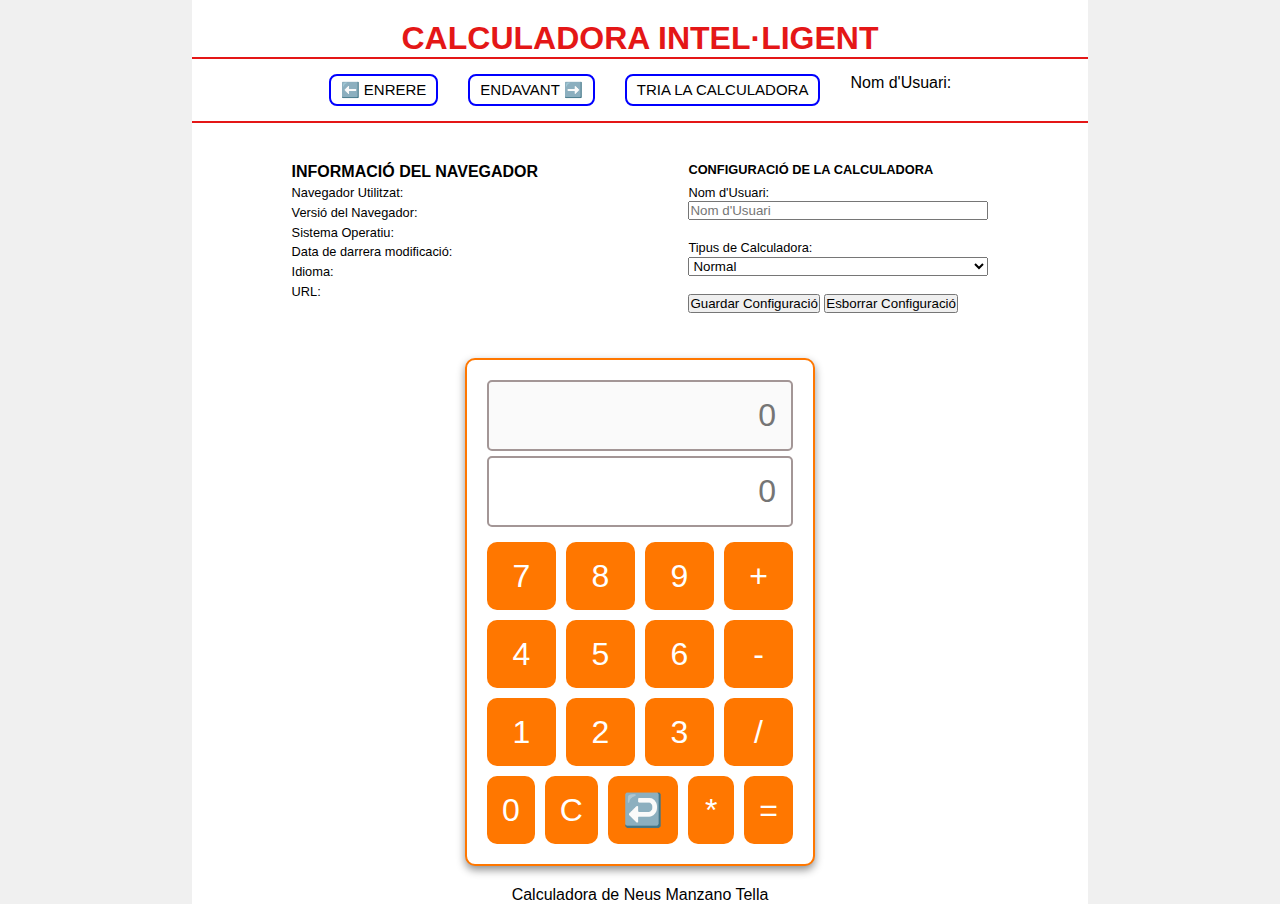
==== index.html @ e823f3c8 "vvv" ====
<!DOCTYPE html>
<html lang="en">
<head>
    <meta charset="UTF-8">
    <meta name="viewport" content="width=device-width, initial-scale=1.0">
    <!--meta que permet als navegadors mostrar les pàgines web més antigues que no cumpleixen amb els standards-->
    <meta http-equiv="x-ua-compatible" content="ie=edge">
    <!--meta per a fer una petita descripció del contingut de la pàgina. Important pels motors de recerca-->
    <meta name="description" content="Exercici d'una calculadora">
    <!--Paraules clau del lloc web. Important pels motors de recerca-->
    <meta name="keywords" content="calculadora, javascript" />
    <!--Per donar permisos d'administrador a usuaris de faceebook per accedir a pluguins socials de
    facebook integrats en una pàgina, com ara la caixade comentaris de facebook:
    fb:admins, indica que l'usuari té permisos, content, ha de tenir l'id d'uasuàri-->
    <meta property="fb:admins" content="YourFacebookUsername" />
    <!--per a usuaris d'apple, quan es guarden un enllaç al seu escriptori, descarrega una icona-->
    <link rel="apple-touch-icon" href="apple-touch-icon.png">
    <title>Calculadora Neus Manzano</title>

    <link rel="stylesheet" href="css/style.css">

    <script src="js/calculadora.js"></script>
</head>

<body>

    <header>
        <h1>Calculadora Intel·ligent</h1>
        <section class="menu">
            <div class="botons">
                <button onclick="goBack()">⬅️ Enrere</button>
                <button onclick="goForward()">Endavant ➡️</button>
                <button id="EscullCalculadora">Tria la Calculadora</button>
                <p id="MostrarNomUsuari">Nom d'Usuari: </p>
            </div>
        </section>

        <section class="informacio">
            <div class="dadesNavegador">
                <h2>Informació del Navegador</h2>
                <p id="navegador">Navegador Utilitzat:</p>
                <p id="versioNavegador">Versió del Navegador:</p>
                <p id="sistemaOperatiu">Sistema Operatiu:</p>
                <p id="dataModificacio">Data de darrera modificació:</p>
                <p id="idioma">Idioma:</p>
                <p id="hostname">URL:</p>
            </div>

            <div class="configuracio">
                <h3>Configuració de la calculadora</h3>
                <label for="nomUsuari">Nom d'Usuari:</label>
                <input type="text" id="nomUsuari" placeholder="Nom d'Usuari">
                <br><br>
                
                <label for="tipusCalculadora">Tipus de Calculadora:</label>
                <select id="tipusCalculadora">
                    <option value="normal">Normal</option>
                    <option value="decimal">Decimal</option>
                </select>
                <br><br>
                
                <button onclick="guardarConfiguracio()">Guardar Configuració</button>
                <button onclick="esborrarConfiguracio()">Esborrar Configuració</button>
            </div>
        </section>
    </header>

    <main class="contenidor">

        <div class="calculadoraNormal" id="calculadoraNormal">
            <div class="pantalles">
                <!--Amb disabeled evitem que l'usuari escrigui directament al camp input-->
                <input disabled id="pantallaOperacio" placeholder="0" type="text">
                <br>
                <input id="pantallaMissatges" placeholder="0" type="text"> 
            </div>
            <div class="filesBotons">
                <div class="fila">
                    <button onclick="afegirNumero(7)">7</button>
                    <button onclick="afegirNumero(8)">8</button>
                    <button onclick="afegirNumero(9)">9</button>
                    <button onclick="definirOperador('+')">+</button>
                </div>
                <div class="fila">
                    <button onclick="afegirNumero(4)">4</button>
                    <button onclick="afegirNumero(5)">5</button>
                    <button onclick="afegirNumero(6)">6</button>
                    <button onclick="definirOperador('-')">-</button>
                </div>
                <div class="fila">
                    <button onclick="afegirNumero(1)">1</button>
                    <button onclick="afegirNumero(2)">2</button>
                    <button onclick="afegirNumero(3)">3</button>
                    <button onclick="definirOperador('/')">/</button>
                </div>
                <div class="fila">
                    <button onclick="afegirNumero(0)">0</button>
                    <button onclick="esborrarPantalla()">C</button>
                    <button onclick="esborrarUltimNumero()">↩️</button>
                    <button onclick="definirOperador('*')">*</button>
                    <button onclick="calcularResultat()">=</button>
                </div>
            </div>
        </div>

        <div class="calculadoraDecimals" id="calculadoraDecimals" style="display: none;">
            <div class="pantalles">
                <!--Amb disabeled evitem que l'usuari escrigui directament al camp input-->
                <input disabled id="pantallaOperacioDecimals" placeholder="0" type="text">
                <br>
                <input disabled id="pantallaMissatgesDecimals" placeholder="0" type="text"> 
            </div>
            <div class="filesBotons">
                <div class="fila">
                    <button onclick="afegirNumero(7)">7</button>
                    <button onclick="afegirNumero(8)">8</button>
                    <button onclick="afegirNumero(9)">9</button>
                    <button onclick="definirOperador('+')">+</button>
                </div>
                <div class="fila">
                    <button onclick="afegirNumero(4)">4</button>
                    <button onclick="afegirNumero(5)">5</button>
                    <button onclick="afegirNumero(6)">6</button>
                    <button onclick="definirOperador('-')">-</button>
                </div>
                <div class="fila">
                    <button onclick="afegirNumero(1)">1</button>
                    <button onclick="afegirNumero(2)">2</button>
                    <button onclick="afegirNumero(3)">3</button>
                    <button onclick="definirOperador('/')">/</button>
                </div>
                <div class="fila">
                    <button onclick="afegirNumero(0)">0</button>
                    <button onclick="afegirNumero('.')">.</button>
                    <button onclick="esborrarPantalla()">C</button>
                    <button onclick="esborrarUltimNumero()">↩️</button>
                    <button onclick="definirOperador('*')">*</button>
                    <button onclick="calcularResultat()">=</button>
                </div>
            </div>
        </div>
        
    </main>

    <footer>
        <p>Calculadora de Neus Manzano Tella</p>
    </footer>

    <script src="js/calculadora.js"></script>

</body>
</html>
---- css/style.css ----
/*  1. Correct the line height in all browsers.
    2. Prevent adjustments of font size after orientation changes in iOS.*/ 
html {
line-height: 1.15; /* 1 */
-webkit-text-size-adjust: 100%; /* 2 */
}

/*Remove margins and paddings by default*/
* { 
    margin: 0;
    padding: 0;
    box-sizing: border-box;
    font-family: "Open Sans", sans-serif;
}

/* set a minimum height of 100% of the viewport for the html and body elements */
/* html, body {
    min-height: 100vh;
} */

html{
    background-color: #f0f0f0;
}

/*Define a default family of web content*/
body {
    width: 70%;
    margin: 0 auto;
    background-color: #ffffff;
    display: flex;
    align-items: center;
    flex-direction: column;
}

header{
    width: 100%;
    text-align: center;
    margin-bottom: 15px;
    padding-top: 20px;
    padding-top: 20px;
}

header h1{
    text-transform: uppercase;
    color: #e41717;
    font-size: 2em;
    text-align: center;
    border-bottom: 2px solid #e41717;

}

/*CSS per als botons de navegació*/
.menu{
    margin-top: 15px;
}

.botons{
    display: flex;
    flex-direction: row;
    justify-content:center;
    width: 100%;
    border-bottom: 2px solid #e41717;
    padding-bottom: 15px;
}

.botons button {
    margin-right: 30px;
    background-color: #ffffff;
    font-size: 15px;
    font-weight:500;
    text-transform: uppercase;
    color: #000000;
    border: 2px solid blue;
    padding: 5px 10px;
    border-radius: 8px;
    cursor: pointer;
}

.botons button:hover {
    background-color: blue;
    color:white;
}

.informacio{
    width: 80%;
    margin: 20px auto;
    display: flex;
    flex-direction: row;
    padding: 10px;
    border-radius: 5px;
    text-align: left;
    padding-top: 20px;
    justify-content: space-between;
}

.informacio h2{
    font-size: 1em;
    text-transform: uppercase;
    margin-bottom: 5px;
}

.informacio p{
    font-size: 0.8em;
    margin-bottom: 5px;
}

/*CSS per al formulari de configuració d'usuari i de tiupus de calculadora*/
.configuracio {
    width: 300px;
}

.configuracio input, .configuracio select {
    width: 100%;
    margin: 0;
}

.configuracio h3{
    font-size: 0.8em;
    text-transform: uppercase;
    margin-bottom: 5px;
}

.configuracio label{
    font-size: 0.8em;
    margin: 0;
}

/*CSS per al contenidor de la calculadora i els seus inputs i botons*/
.contenidor {
    display: flex;
    flex-direction: column;
    align-items: center;
    width: 100%;
    max-width: 350px;
}

/*CSS calculadores*/
.calculadoraNormal, .calculadoraDecimals{
    display: flex;
    flex-direction: column;
    align-items: center;
    background-color: #ffffff;
    border: 2px solid #ff7700;
    border-radius: 10px;
    padding: 20px;
    box-shadow: 0 4px 8px rgba(0, 0, 0, 0.434);
    margin-bottom: 20px;
}

.pantalles {
    margin-bottom: 10px;
    width: 100%;
}

.pantalles input {
    width: 100%;
    padding: 15px;
    font-size: 2em;
    text-align: right;
    border: 2px solid #a39696;
    border-radius: 5px;
    margin-bottom: 5px;
}

.filesBotons {
    display: grid;
    grid-template-rows: repeat(4, 1fr);
    gap: 10px;
    width: 100%;
}

.fila{
    display: flex;
    gap: 10px;
    width: 100%;

}

.fila button {
    flex: 1;
    padding: 15px;
    font-size:2em;
    border: none;
    border-radius: 10px;
    background-color: #ff7700;
    color: white;
    cursor: pointer;
}

.fila button:hover {
    background-color: white;
    color:#ff7700;
    border: 2px solid #ff7700;
}

.fila5{
    display: flex;
    gap:10px;
    width: 100%;
}

.fila5 button {
    flex: 1;
    padding: 15px;
    font-size:2em;
    border: none;
    border-radius: 10px;
    background-color: #ff7700;
    color: white;
    cursor: pointer;
}

.fila5 button:hover {
    background-color: white;
    color:#ff7700;
    border: 2px solid #ff7700;
}
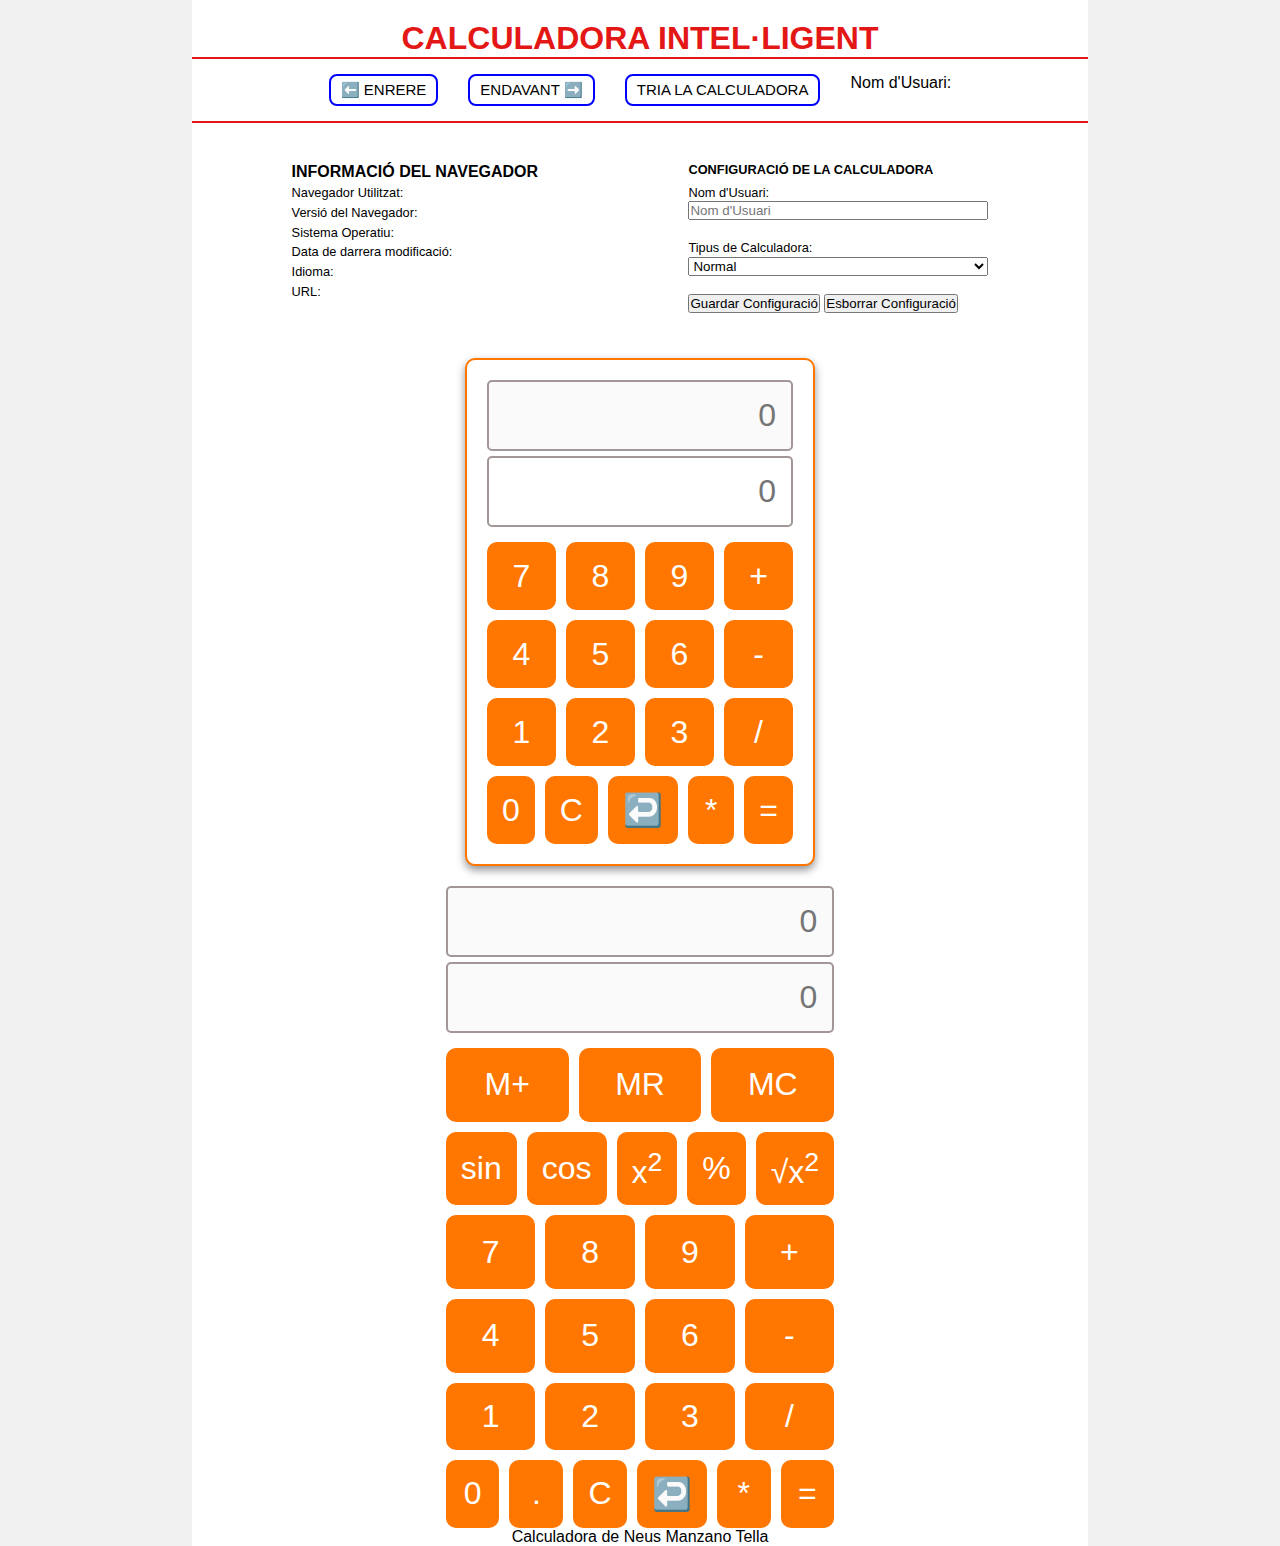
==== commit 2d65a3b6: "cccc" ====
--- a/index.html
+++ b/index.html
@@ -139,6 +139,57 @@
                 </div>
             </div>
         </div>
+
+        <div class="calculadoraCientifica" id="calculadoraCientifica">
+            <div class="pantalles">
+                <!--Amb disabeled evitem que l'usuari escrigui directament al camp input-->
+                <input disabled id="pantallaOperacioCientifica>" placeholder="0" type="text">
+                <br>
+                <input disabled id="pantallaMissatgesCientifica" placeholder="0" type="text"> 
+            </div>
+            <div class="filesBotons">
+                <div class="fila">
+                    <button onclick="memoritzarNumero()">M+</button>
+                    <button onclick="recuperarNumero()">MR</button>
+                    <button onclick="esborrarMemoria()">MC</button>
+                </div>
+
+                <div class="fila">
+                    <button onclick="calcularSin()">sin</button>
+                    <button onclick="calcularCos()">cos</button>
+                    <button onclick="calcularPotencia()">x<sup>2</sup></button>
+                    <button onclick="calcularPercentatge()">%</button>
+                    <button onclick="calcularArrelQuadrada()">&#x221A;x<sup>2</sup></button>
+                </div>
+
+                <div class="fila">
+                    <button onclick="afegirNumero(7)">7</button>
+                    <button onclick="afegirNumero(8)">8</button>
+                    <button onclick="afegirNumero(9)">9</button>
+                    <button onclick="definirOperador('+')">+</button>
+                </div>
+                <div class="fila">
+                    <button onclick="afegirNumero(4)">4</button>
+                    <button onclick="afegirNumero(5)">5</button>
+                    <button onclick="afegirNumero(6)">6</button>
+                    <button onclick="definirOperador('-')">-</button>
+                </div>
+                <div class="fila">
+                    <button onclick="afegirNumero(1)">1</button>
+                    <button onclick="afegirNumero(2)">2</button>
+                    <button onclick="afegirNumero(3)">3</button>
+                    <button onclick="definirOperador('/')">/</button>
+                </div>
+                <div class="fila">
+                    <button onclick="afegirNumero(0)">0</button>
+                    <button onclick="afegirNumero('.')">.</button>
+                    <button onclick="esborrarPantalla()">C</button>
+                    <button onclick="esborrarUltimNumero()">↩️</button>
+                    <button onclick="definirOperador('*')">*</button>
+                    <button onclick="calcularResultat()">=</button>
+                </div>
+            </div>
+        </div>
         
     </main>
 
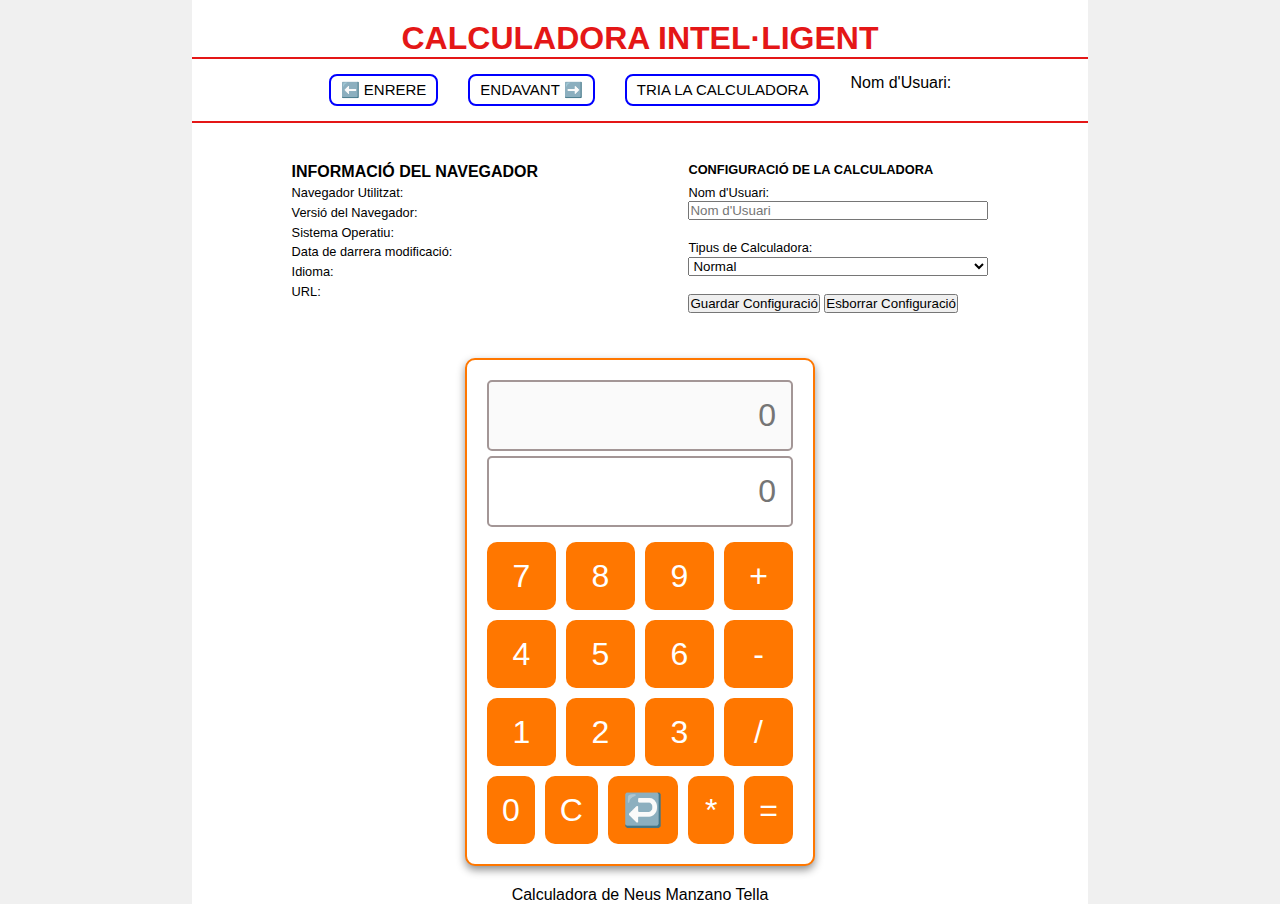
==== commit e014cbcc: "cccc" ====
--- a/index.html
+++ b/index.html
@@ -56,6 +56,7 @@
                 <select id="tipusCalculadora">
                     <option value="normal">Normal</option>
                     <option value="decimal">Decimal</option>
+                    <option value="cientifica">Científica</option>
                 </select>
                 <br><br>
                 
@@ -140,10 +141,10 @@
             </div>
         </div>
 
-        <div class="calculadoraCientifica" id="calculadoraCientifica">
+        <div class="calculadoraCientifica" id="calculadoraCientifica" style="display: none;">
             <div class="pantalles">
                 <!--Amb disabeled evitem que l'usuari escrigui directament al camp input-->
-                <input disabled id="pantallaOperacioCientifica>" placeholder="0" type="text">
+                <input disabled id="pantallaOperacioCientifica" placeholder="0" type="text">
                 <br>
                 <input disabled id="pantallaMissatgesCientifica" placeholder="0" type="text"> 
             </div>
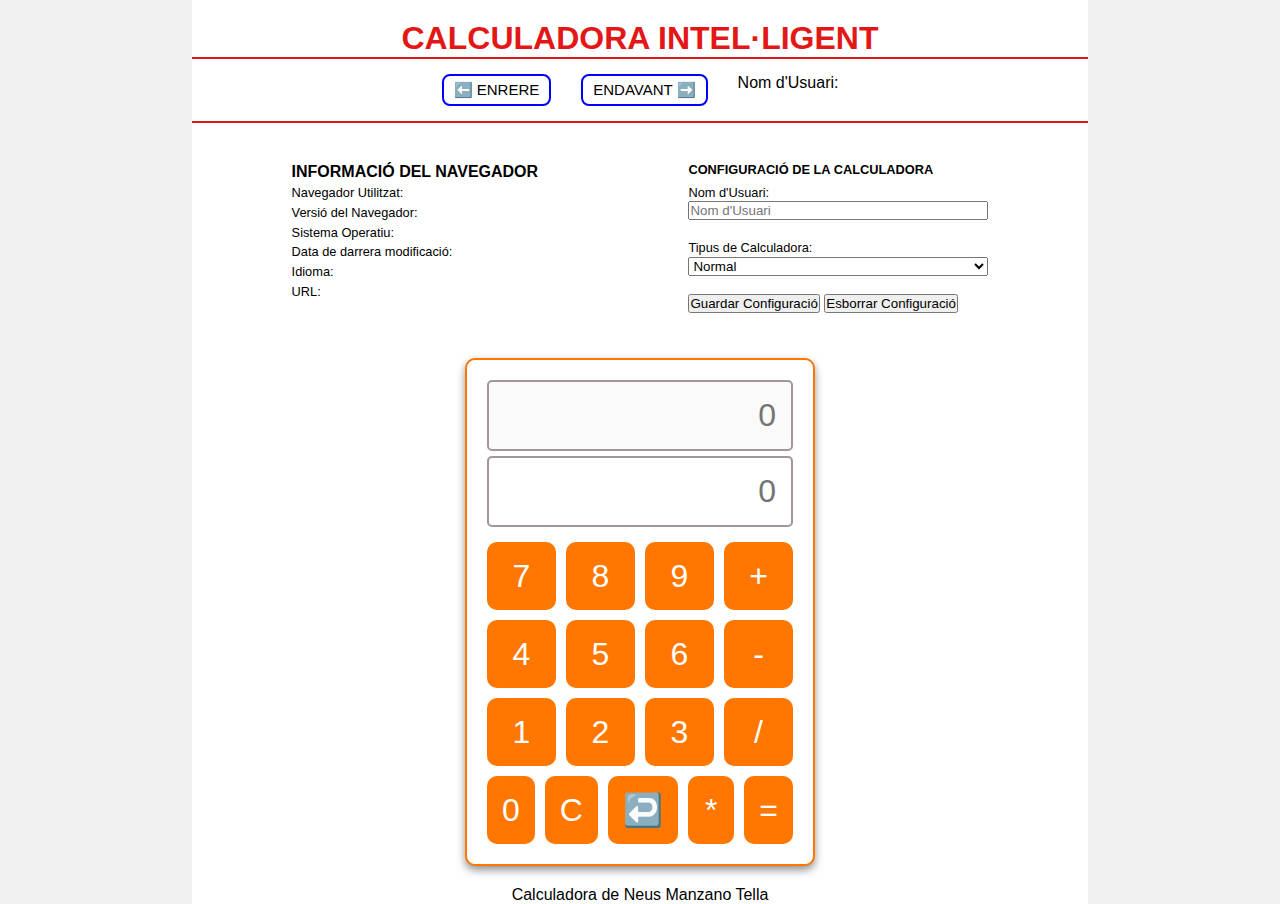
==== commit 7f14d46d: "vvvv" ====
--- a/index.html
+++ b/index.html
@@ -30,7 +30,6 @@
             <div class="botons">
                 <button onclick="goBack()">⬅️ Enrere</button>
                 <button onclick="goForward()">Endavant ➡️</button>
-                <button id="EscullCalculadora">Tria la Calculadora</button>
                 <p id="MostrarNomUsuari">Nom d'Usuari: </p>
             </div>
         </section>
--- a/css/style.css
+++ b/css/style.css
@@ -135,7 +135,7 @@
 }
 
 /*CSS calculadores*/
-.calculadoraNormal, .calculadoraDecimals{
+.calculadoraNormal, .calculadoraDecimals, .calculadoraCientifica{
     display: flex;
     flex-direction: column;
     align-items: center;
